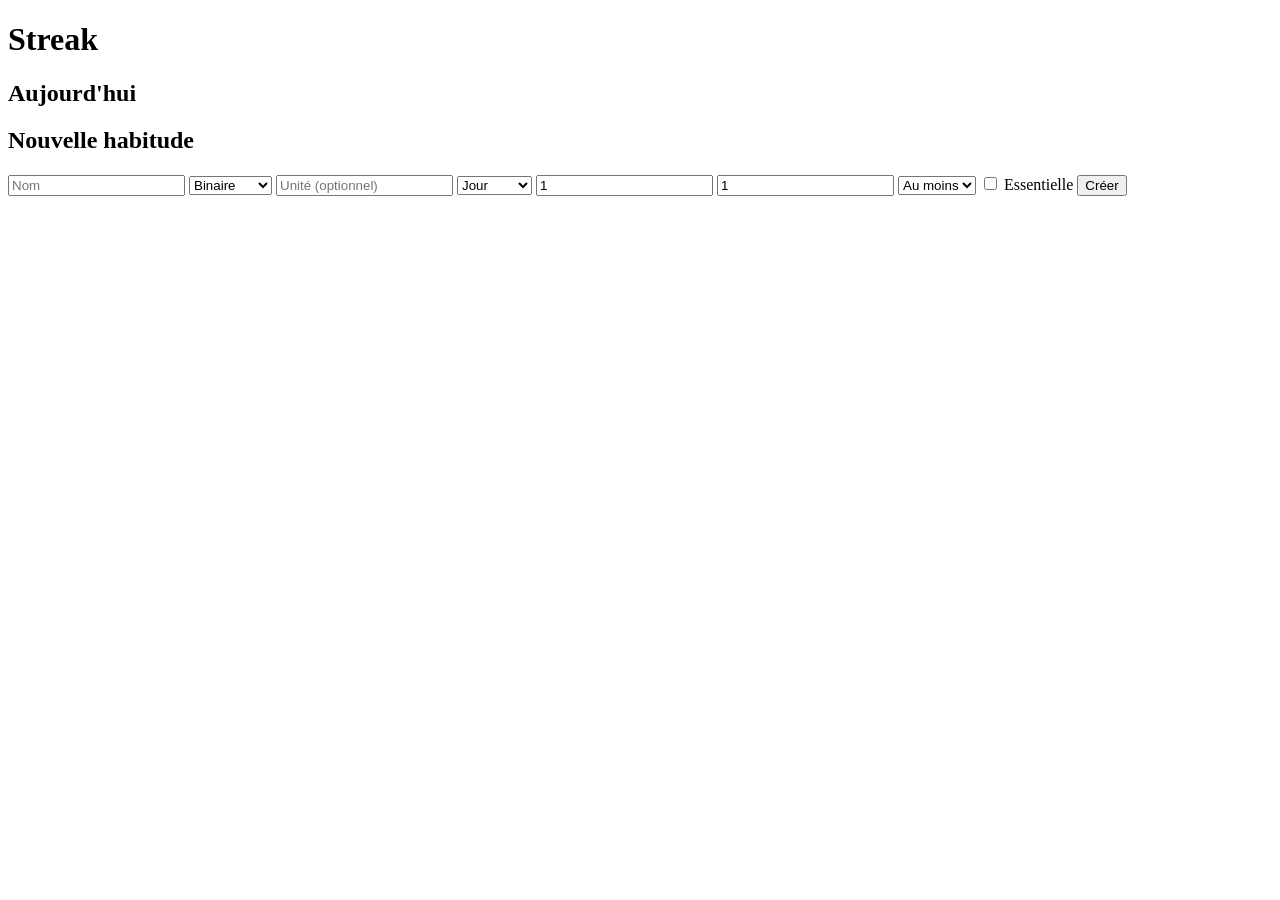
==== static/index.html @ 05f144a3 "feat: add a basic front for tests" ====
<!doctype html>
<html lang="fr">
<head>
  <meta charset="utf-8" />
  <meta name="viewport" content="width=device-width, initial-scale=1" />
  <title>Streak</title>
  <link rel="stylesheet" href="/style.css" />
</head>
<body>
  <header>
    <h1>Streak</h1>
    <p id="today-date"></p>
    <p id="ratio"></p>
  </header>

  <main>
    <section>
      <h2>Aujourd'hui</h2>
      <ul id="habit-list"></ul>
    </section>

    <section>
      <h2>Nouvelle habitude</h2>
      <form id="habit-form">
        <input name="name" placeholder="Nom" required />

        <select name="kind">
          <option value="binary">Binaire</option>
          <option value="quantified">Quantifiée</option>
        </select>

        <input name="unit" placeholder="Unité (optionnel)" />

        <select name="period_scope">
          <option value="day">Jour</option>
          <option value="week">Semaine</option>
          <option value="month">Mois</option>
          <option value="year">Année</option>
        </select>

        <input name="cadence" type="number" min="1" value="1" title="Cadence" />
        <input name="target" type="number" step="0.01" min="0" value="1" required title="Cible" />

        <select name="direction">
          <option value="at_least">Au moins</option>
          <option value="at_most">Au plus</option>
        </select>

        <label><input name="is_essential" type="checkbox" /> Essentielle</label>

        <button type="submit">Créer</button>
      </form>
      <p id="habit-form-error" class="error"></p>
    </section>
  </main>

  <script src="/app.js"></script>
</body>
</html>
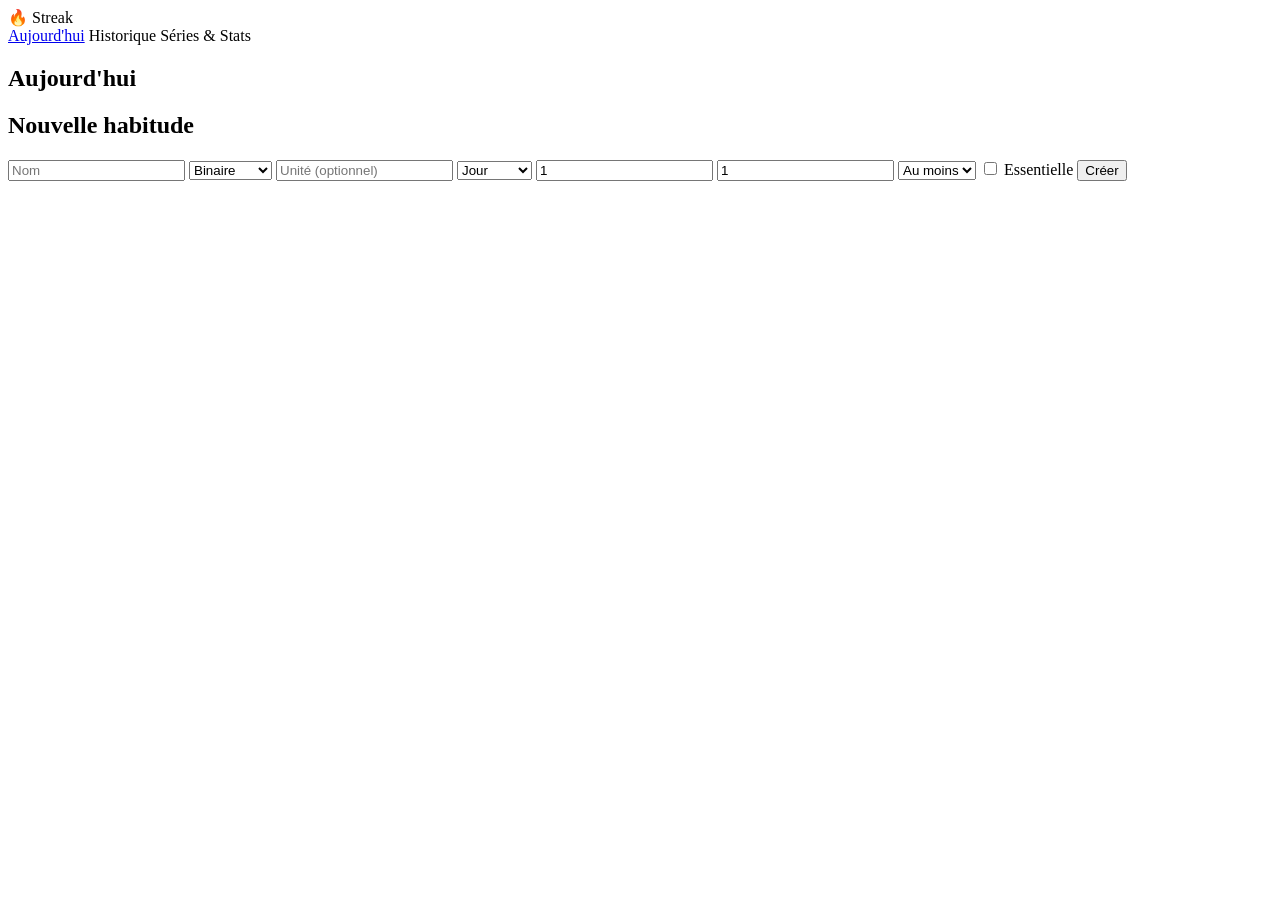
==== commit bc95da27: "feat: restyle front-end with warm palette and add nav shell" ====
--- a/static/index.html
+++ b/static/index.html
@@ -7,8 +7,19 @@
   <link rel="stylesheet" href="/style.css" />
 </head>
 <body>
+  <nav class="topbar">
+    <div class="brand">
+      <span class="logo">🔥</span>
+      <span class="brand-name">Streak</span>
+    </div>
+    <div class="tabs">
+      <a href="/" class="tab active">Aujourd'hui</a>
+      <span class="tab disabled" title="Bientôt disponible">Historique</span>
+      <span class="tab disabled" title="Bientôt disponible">Séries &amp; Stats</span>
+    </div>
+  </nav>
+
   <header>
-    <h1>Streak</h1>
     <p id="today-date"></p>
     <p id="ratio"></p>
   </header>
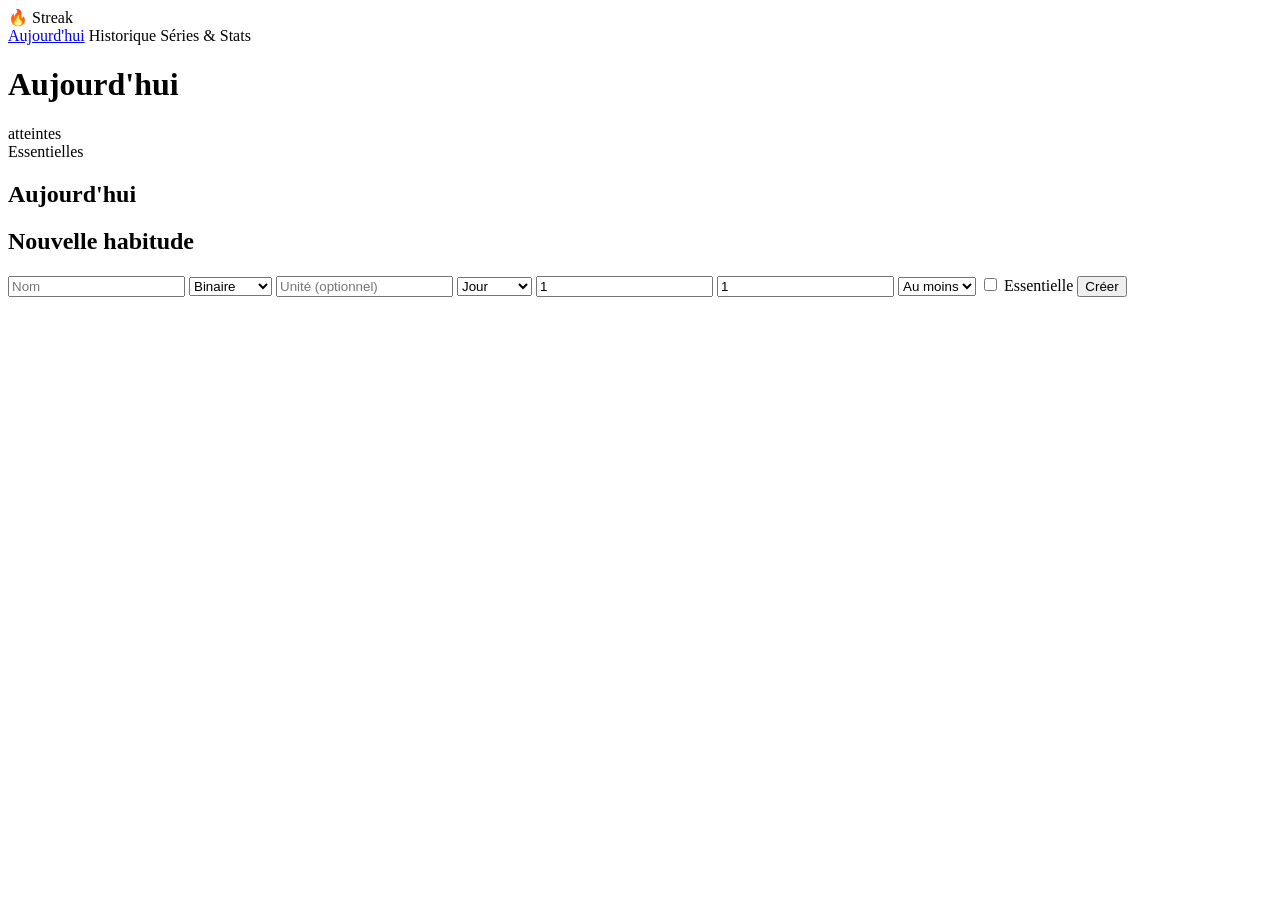
==== commit 74e01ad8: "feat: add ratio, essentials and mood badges to day header" ====
--- a/static/index.html
+++ b/static/index.html
@@ -19,9 +19,25 @@
     </div>
   </nav>
 
-  <header>
-    <p id="today-date"></p>
-    <p id="ratio"></p>
+  <header class="day-header">
+    <div class="day-header-main">
+      <p id="today-date" class="date-label"></p>
+      <h1>Aujourd'hui</h1>
+    </div>
+
+    <div class="day-header-badges">
+      <div class="badge badge-ratio">
+        <span id="ratio-value" class="badge-value"></span>
+        <span class="badge-label">atteintes</span>
+      </div>
+
+      <div id="mood" class="mood" aria-hidden="true"></div>
+
+      <div class="badge badge-essentials">
+        <span class="badge-label">Essentielles</span>
+        <span id="essentials-value" class="badge-value"></span>
+      </div>
+    </div>
   </header>
 
   <main>
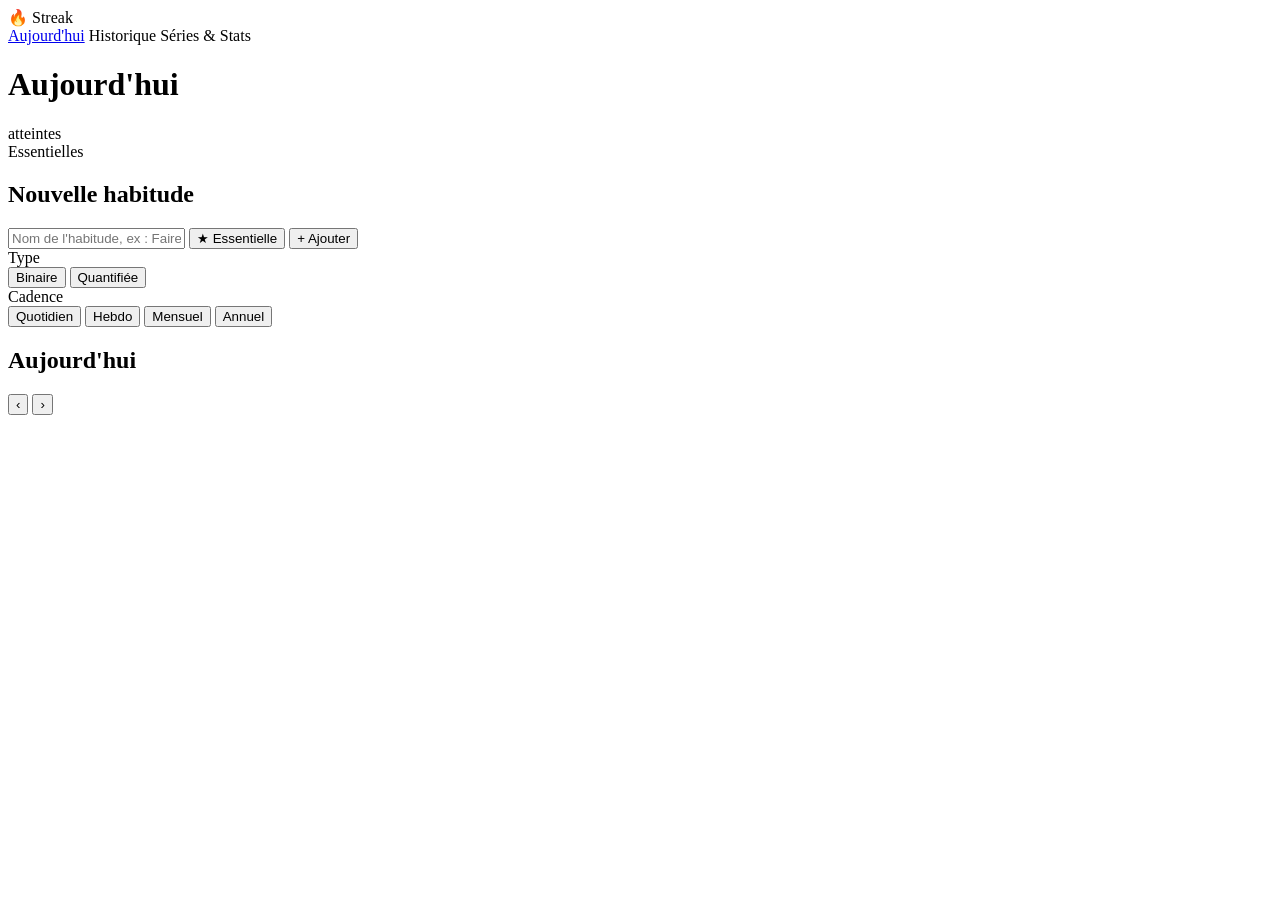
==== commit d74ebdf0: "feat: rebuild habit creation form and add habit cards" ====
--- a/static/index.html
+++ b/static/index.html
@@ -42,42 +42,80 @@
 
   <main>
     <section>
-      <h2>Aujourd'hui</h2>
-      <ul id="habit-list"></ul>
+      <h2>Nouvelle habitude</h2>
+      <form id="habit-form">
+        <div class="form-row form-row-main">
+          <input name="name" placeholder="Nom de l'habitude, ex : Faire 30 pompes" required />
+          <button type="button" id="essential-toggle" class="toggle-pill" data-active="false">
+            ★ Essentielle
+          </button>
+          <button type="submit">+ Ajouter</button>
+        </div>
+
+        <div class="form-row">
+          <div class="field-group">
+            <span class="field-label">Type</span>
+            <div class="segmented" data-field="kind" data-value="binary">
+              <button type="button" class="segmented-option active" data-value="binary">
+                Binaire
+              </button>
+              <button type="button" class="segmented-option" data-value="quantified">
+                Quantifiée
+              </button>
+            </div>
+          </div>
+
+          <div class="field-group">
+            <span class="field-label">Cadence</span>
+            <div class="segmented" data-field="period_scope" data-value="day">
+              <button type="button" class="segmented-option active" data-value="day">
+                Quotidien
+              </button>
+              <button type="button" class="segmented-option" data-value="week">Hebdo</button>
+              <button type="button" class="segmented-option" data-value="month">Mensuel</button>
+              <button type="button" class="segmented-option" data-value="year">Annuel</button>
+            </div>
+          </div>
+
+          <div class="field-group" id="cadence-count-group" hidden>
+            <span class="field-label">Nombre de fois</span>
+            <input name="cadence" type="number" min="1" value="1" class="input-small" />
+          </div>
+        </div>
+
+        <div class="form-row" id="quantified-fields" hidden>
+          <div class="field-group">
+            <span class="field-label">Objectif à atteindre</span>
+            <div class="field-inline">
+              <input name="target" type="number" step="0.01" min="0" placeholder="ex : 2.7" class="input-small" />
+              <input name="unit" placeholder="unité : L" class="input-small" />
+            </div>
+          </div>
+
+          <div class="field-group">
+            <span class="field-label">Direction</span>
+            <div class="segmented" data-field="direction" data-value="at_least">
+              <button type="button" class="segmented-option active" data-value="at_least">
+                Au moins
+              </button>
+              <button type="button" class="segmented-option" data-value="at_most">Au plus</button>
+            </div>
+          </div>
+        </div>
+      </form>
+      <p id="habit-form-error" class="error"></p>
     </section>
 
     <section>
-      <h2>Nouvelle habitude</h2>
-      <form id="habit-form">
-        <input name="name" placeholder="Nom" required />
-
-        <select name="kind">
-          <option value="binary">Binaire</option>
-          <option value="quantified">Quantifiée</option>
-        </select>
-
-        <input name="unit" placeholder="Unité (optionnel)" />
-
-        <select name="period_scope">
-          <option value="day">Jour</option>
-          <option value="week">Semaine</option>
-          <option value="month">Mois</option>
-          <option value="year">Année</option>
-        </select>
-
-        <input name="cadence" type="number" min="1" value="1" title="Cadence" />
-        <input name="target" type="number" step="0.01" min="0" value="1" required title="Cible" />
-
-        <select name="direction">
-          <option value="at_least">Au moins</option>
-          <option value="at_most">Au plus</option>
-        </select>
-
-        <label><input name="is_essential" type="checkbox" /> Essentielle</label>
-
-        <button type="submit">Créer</button>
-      </form>
-      <p id="habit-form-error" class="error"></p>
+      <div class="section-header-row">
+        <h2>Aujourd'hui</h2>
+        <div class="pagination-info">
+          <span id="pagination-label"></span>
+          <button type="button" id="prev-page" class="pagination-arrow" aria-label="Précédent">‹</button>
+          <button type="button" id="next-page" class="pagination-arrow" aria-label="Suivant">›</button>
+        </div>
+      </div>
+      <div id="habit-cards" class="habit-cards"></div>
     </section>
   </main>
 
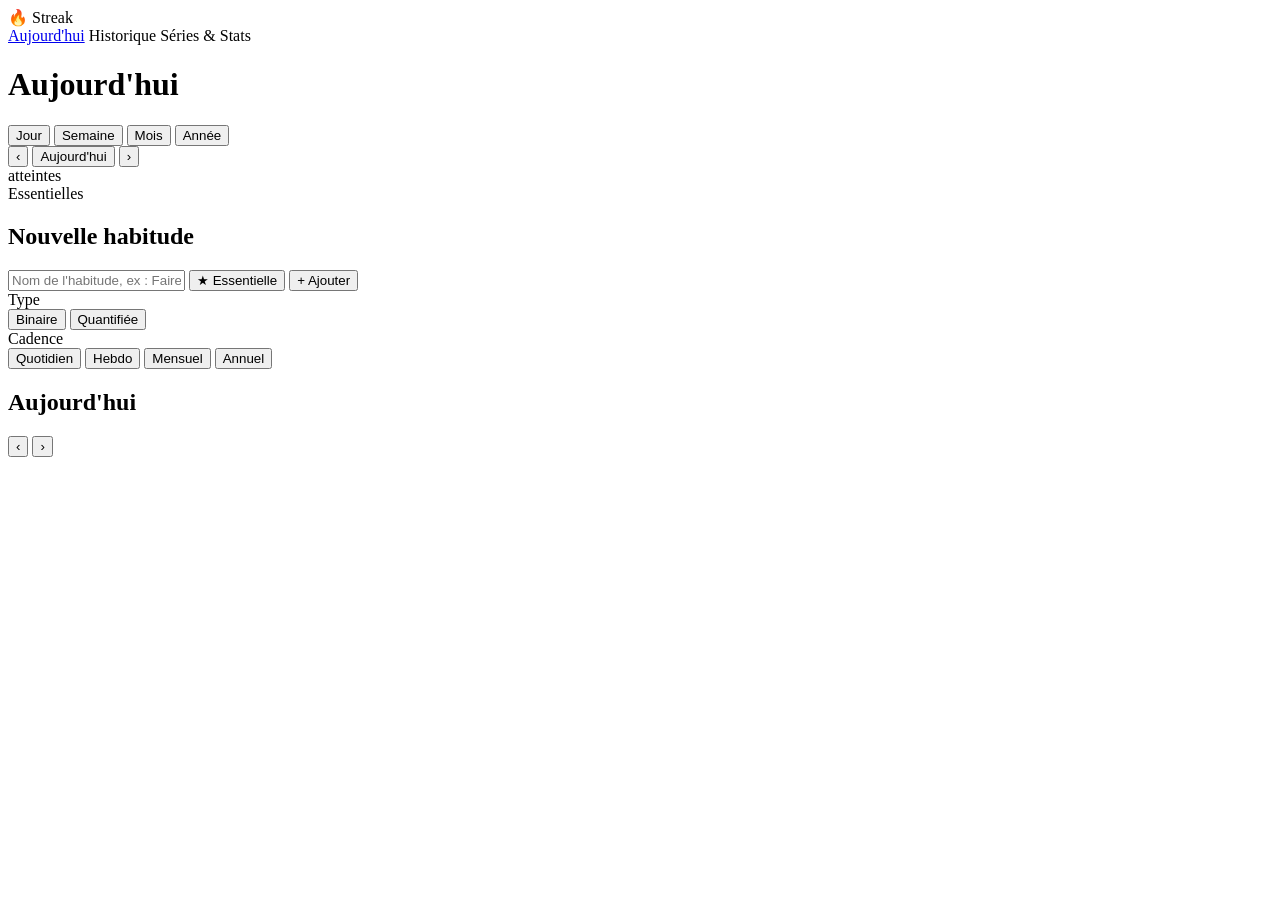
==== commit 41b74907: "feat: add different scopes and possibility to go back in time" ====
--- a/static/index.html
+++ b/static/index.html
@@ -22,7 +22,20 @@
   <header class="day-header">
     <div class="day-header-main">
       <p id="today-date" class="date-label"></p>
-      <h1>Aujourd'hui</h1>
+      <h1 id="page-title">Aujourd'hui</h1>
+
+      <div class="date-nav">
+        <div class="segmented" data-field="nav-scope" data-value="day">
+          <button type="button" class="segmented-option active" data-value="day">Jour</button>
+          <button type="button" class="segmented-option" data-value="week">Semaine</button>
+          <button type="button" class="segmented-option" data-value="month">Mois</button>
+          <button type="button" class="segmented-option" data-value="year">Année</button>
+        </div>
+        <button type="button" id="nav-prev" class="pagination-arrow" aria-label="Période précédente">‹</button>
+        <button type="button" id="nav-today" class="toggle-pill">Aujourd'hui</button>
+        <button type="button" id="nav-next" class="pagination-arrow" aria-label="Période suivante">›</button>
+        <span id="readonly-badge" class="readonly-badge" hidden>Lecture seule</span>
+      </div>
     </div>
 
     <div class="day-header-badges">
@@ -41,7 +54,7 @@
   </header>
 
   <main>
-    <section>
+    <section id="creation-section">
       <h2>Nouvelle habitude</h2>
       <form id="habit-form">
         <div class="form-row form-row-main">
@@ -108,7 +121,7 @@
 
     <section>
       <div class="section-header-row">
-        <h2>Aujourd'hui</h2>
+        <h2 id="cards-heading">Aujourd'hui</h2>
         <div class="pagination-info">
           <span id="pagination-label"></span>
           <button type="button" id="prev-page" class="pagination-arrow" aria-label="Précédent">‹</button>
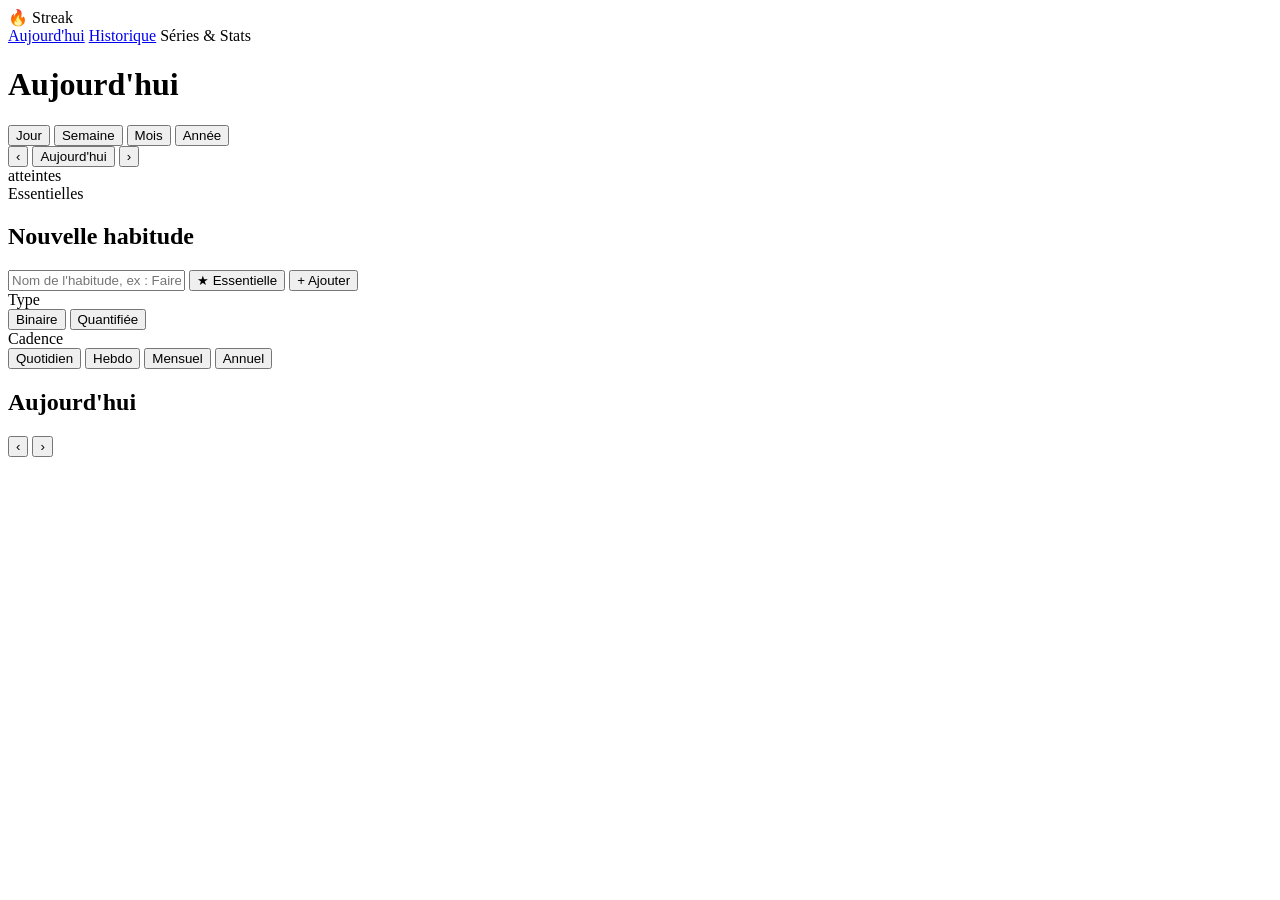
==== commit 7c1700aa: "feat: add history page" ====
--- a/static/index.html
+++ b/static/index.html
@@ -14,7 +14,7 @@
     </div>
     <div class="tabs">
       <a href="/" class="tab active">Aujourd'hui</a>
-      <span class="tab disabled" title="Bientôt disponible">Historique</span>
+      <a href="/historique.html" class="tab">Historique</a>
       <span class="tab disabled" title="Bientôt disponible">Séries &amp; Stats</span>
     </div>
   </nav>
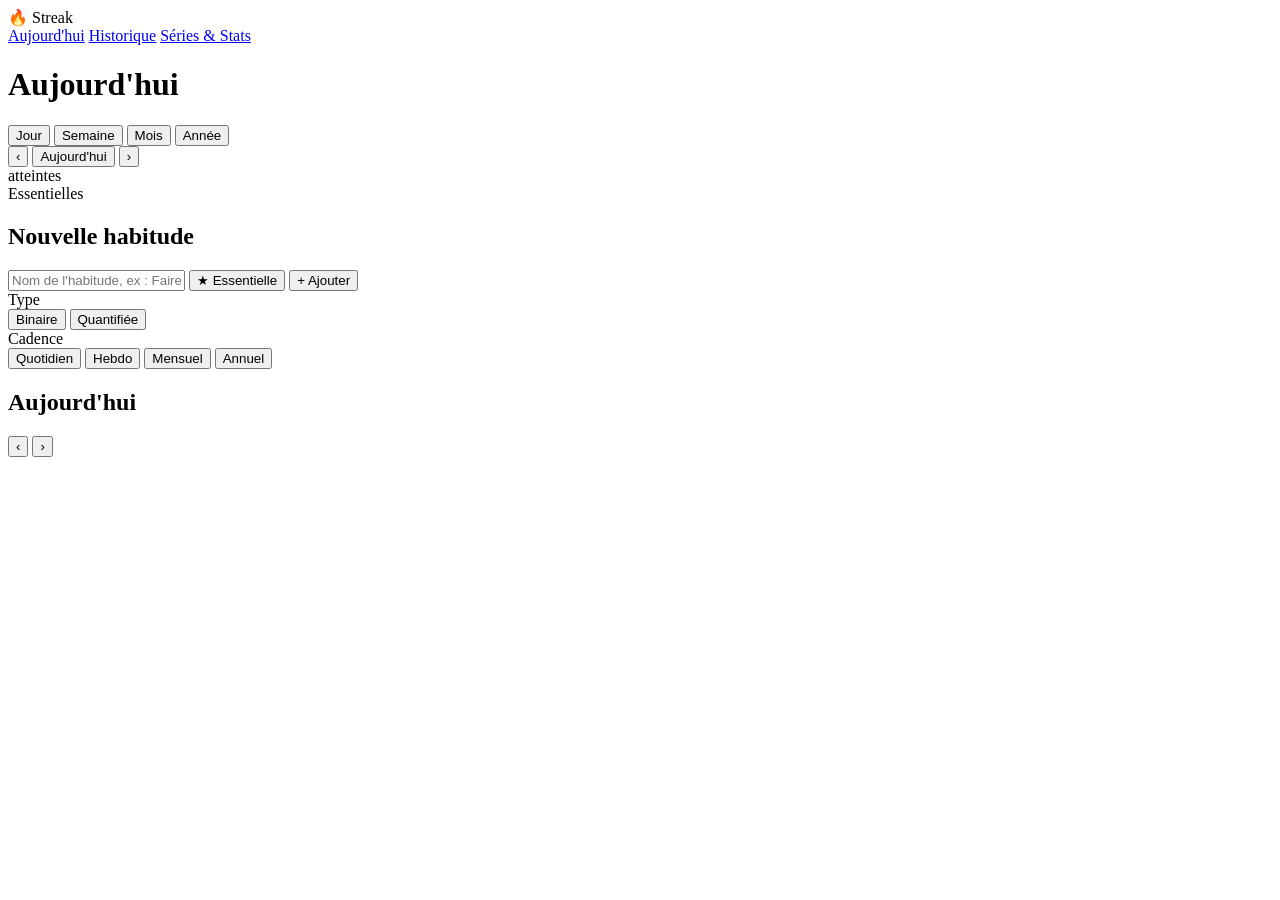
==== commit c8e79e05: "feat: add stats page + known issues" ====
--- a/static/index.html
+++ b/static/index.html
@@ -15,7 +15,7 @@
     <div class="tabs">
       <a href="/" class="tab active">Aujourd'hui</a>
       <a href="/historique.html" class="tab">Historique</a>
-      <span class="tab disabled" title="Bientôt disponible">Séries &amp; Stats</span>
+      <a href="/series-stats.html" class="tab">Séries &amp; Stats</a>
     </div>
   </nav>
 
